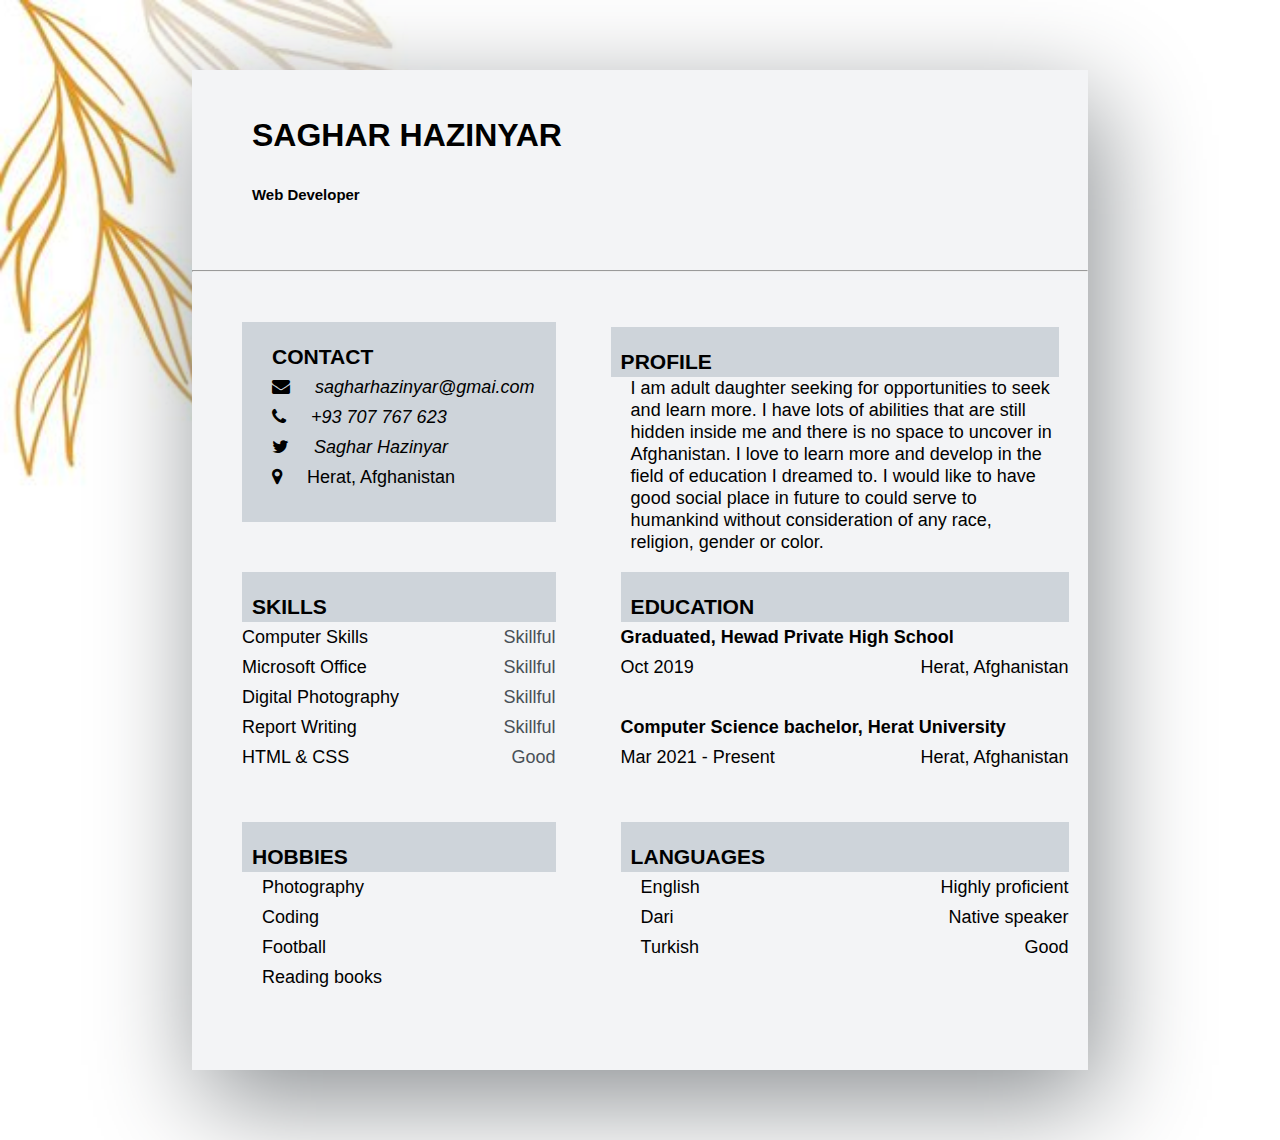
==== index.html @ 86d09f85 "CV files uploaded" ====
<!DOCTYPE html>
<html lang="en">
<head>
    <meta charset="UTF-8">
    <meta http-equiv="X-UA-Compatible" content="IE=edge">
    <meta name="viewport" content="width=device-width, initial-scale=1.0">
    <title>Saghar Hazinyar</title>
    <link rel="stylesheet" href="index.css">
    <!-- <link rel="stylesheet" href="fontawesome-free-6.2.0-web/css/all.min.css"> -->
    <link rel="stylesheet" href="https://cdnjs.cloudflare.com/ajax/libs/font-awesome/4.7.0/css/font-awesome.min.css">
</head>
<body>
    <div class="fieldset">
        <h1>SAGHAR HAZINYAR</h1>
        <br>
        <h5>Web Developer</h5>
        <hr>
        <div class="contact">
            <h3>CONTACT</h3>
            <ul>
                <i class="fa fa-envelope"></i>
                <li><a href="contact.html">sagharhazinyar@gmai.com</a></li>
                <br>
                <i class="fa fa-phone"></i>
                <li><a href="">+93 707 767 623</a></li>
                <br>
                <i class="fa fa-twitter"></i>
                <li><a href="https://twitter.com/S_Hazinyar">Saghar Hazinyar</a></li>
                <br>
                <i class="fa fa-map-marker"></i>
                <li>Herat, Afghanistan</li>
            </ul>
            <br>
        </div>
        <div class="profile">
            <h3>PROFILE</h3>
            <p>
                I am adult daughter seeking for opportunities to seek and learn more. I have lots of abilities that are still hidden inside me and there is no space to uncover in Afghanistan. I love to learn more and develop in the field of education I dreamed to. I would like to have good social place in future to could serve to humankind without consideration of any race, religion, gender or color.
            </p>
        </div>
        <div class="skills">
            <h3>SKILLS</h3>
            <p>
                Computer Skills <span>Skillful</span>
                <br>
                Microsoft Office <span>Skillful</span>
                <br>
                Digital Photography <span>Skillful</span>
                <br>
                Report Writing <span>Skillful</span>
                <br>
                HTML & CSS <span>Good</span>
            </p>
        </div>
        <div class="education">
            <h3>EDUCATION</h3>
                <h4>Graduated, Hewad Private High School</h4>
                Oct 2019 <span>Herat, Afghanistan</span>
                <br>
                <br>
                <h4>Computer Science bachelor, Herat University</h4>
                Mar 2021 - Present <span>Herat, Afghanistan</span>  
        </div>
        <div class="hobbies">
            <h3>HOBBIES</h3>
            <ul>
                <li>Photography</li>
                <br>
                <li>Coding</li>
                <br>
                <li>Football</li>
                <br>
                <li>Reading books</li>
            </ul>
        </div>
        <div class="languages">
            <h3>LANGUAGES</h3>
            <ul>
                <li>English</li><span>Highly proficient</span>
                <br>
                <li>Dari</li><span>Native speaker</span>
                <br>
                <li>Turkish</li><span>Good</span>
            </ul>
        </div>
    </div>
</body>
</html>
---- index.css ----
*{
    margin: 0;
    padding: 0;
}
body{
    background-image: url(background.jpg);
    background-size: cover;
}
.fieldset{
    max-width: 70%;
    height: 1000px;
    margin: 70px auto;
    background-color: #f3f4f6;
    font-family: 'Trebuchet MS', 'Lucida Sans Unicode', 'Lucida Grande', 'Lucida Sans', Arial, sans-serif;
    font-size: 18px;
    line-height: 30px;
    box-shadow: 10px  30px 100px #8a8e91;
}
.fieldset h1{
    font-size: xx-large;
    margin: 60px;
    padding-top: 50px;
    margin-bottom: 0;
}
.fieldset h5{
    margin: 60px;
    margin-top: 0;
}
.contact{
    margin: 50px;
    width: 35%;
    background-color: #ced4da;
    line-height: 30px;
    display: inline-block;
}
li{
    display: inline-block;
    list-style-type: none;
    margin-left: 20px;
}
h3{
    margin-left: 30px;
    padding-top: 20px;
}
i{
    margin-left:30px ;
}
a{
    text-decoration: none;
    font-style: italic;
    color: black;
}
a:hover{
    color: #495057;
}
.profile{
    width: 50%;
    display: inline-block;
    vertical-align: top;
    margin-top: 55px;
}
.profile h3{
    background-color: #ced4da;
    margin: 0;
    padding-left: 10px;
}
.profile p{
    margin-left: 20px;
    line-height: 22px;
}
.skills{
    width: 35%;
    margin-left: 50px;
    line-height: 30px;
    display: inline-block;
    
}
.skills h3{
    background-color: #ced4da;
    margin-left: 0;
    padding-left: 10px;
}
.skills span{
    float: right;
    color: #495057;
}
.education{
    display: inline-block;
    width: 50%;
    margin-left: 60px;
    vertical-align: top;
    line-height: 30px;
}
.education h3{
    background-color: #ced4da;
    margin: 0;
    padding-left: 10px;
}
.education span{
    float: right;
}

.hobbies{
    width: 35%;
    margin-left: 50px;
    margin-top: 50px;
    line-height: 30px;
    display: inline-block;
    
}
.hobbies h3{
    background-color: #ced4da;
    margin-left: 0;
    padding-left: 10px;
}
.languages{
    display: inline-block;
    width: 50%;
    margin-left: 60px;
    vertical-align: top;
    line-height: 30px;
}
.languages h3{
    background-color: #ced4da;
    margin: 0;
    padding-left: 10px;
    margin-top: 50px;
}
.languages span{
    float: right;
}
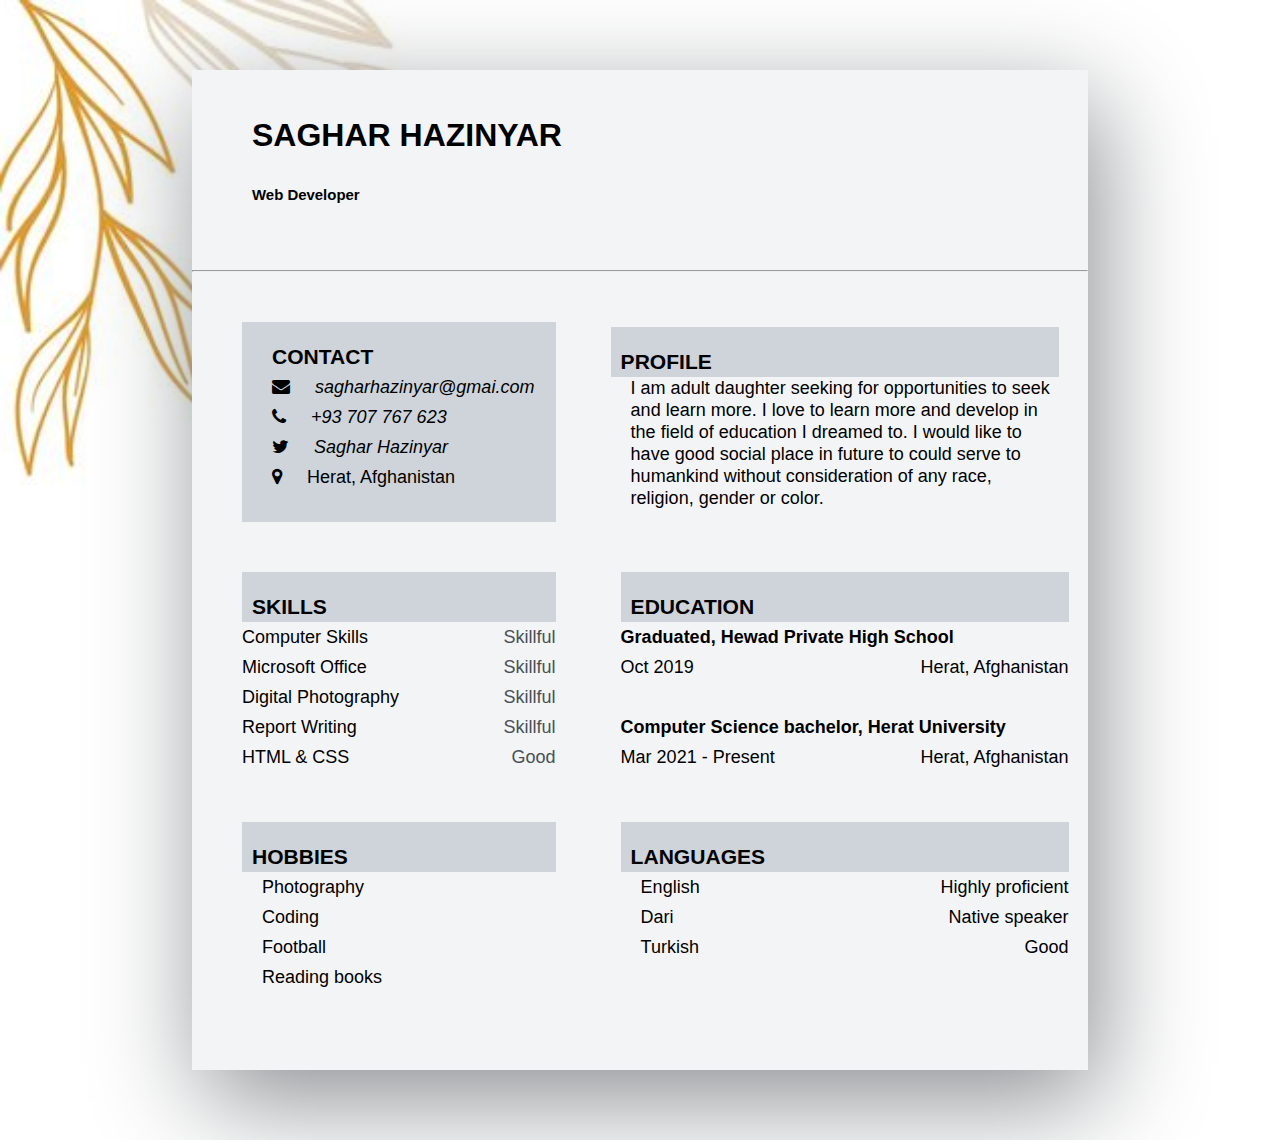
==== commit 5e75ecde: "Profile changes" ====
--- a/index.html
+++ b/index.html
@@ -35,7 +35,7 @@
         <div class="profile">
             <h3>PROFILE</h3>
             <p>
-                I am adult daughter seeking for opportunities to seek and learn more. I have lots of abilities that are still hidden inside me and there is no space to uncover in Afghanistan. I love to learn more and develop in the field of education I dreamed to. I would like to have good social place in future to could serve to humankind without consideration of any race, religion, gender or color.
+                I am adult daughter seeking for opportunities to seek and learn more.<!-- I have lots of abilities that are still hidden inside me and there is no space to uncover in Afghanistan.--> I love to learn more and develop in the field of education I dreamed to. I would like to have good social place in future to could serve to humankind without consideration of any race, religion, gender or color.
             </p>
         </div>
         <div class="skills">
@@ -85,4 +85,4 @@
         </div>
     </div>
 </body>
-</html>+</html>
